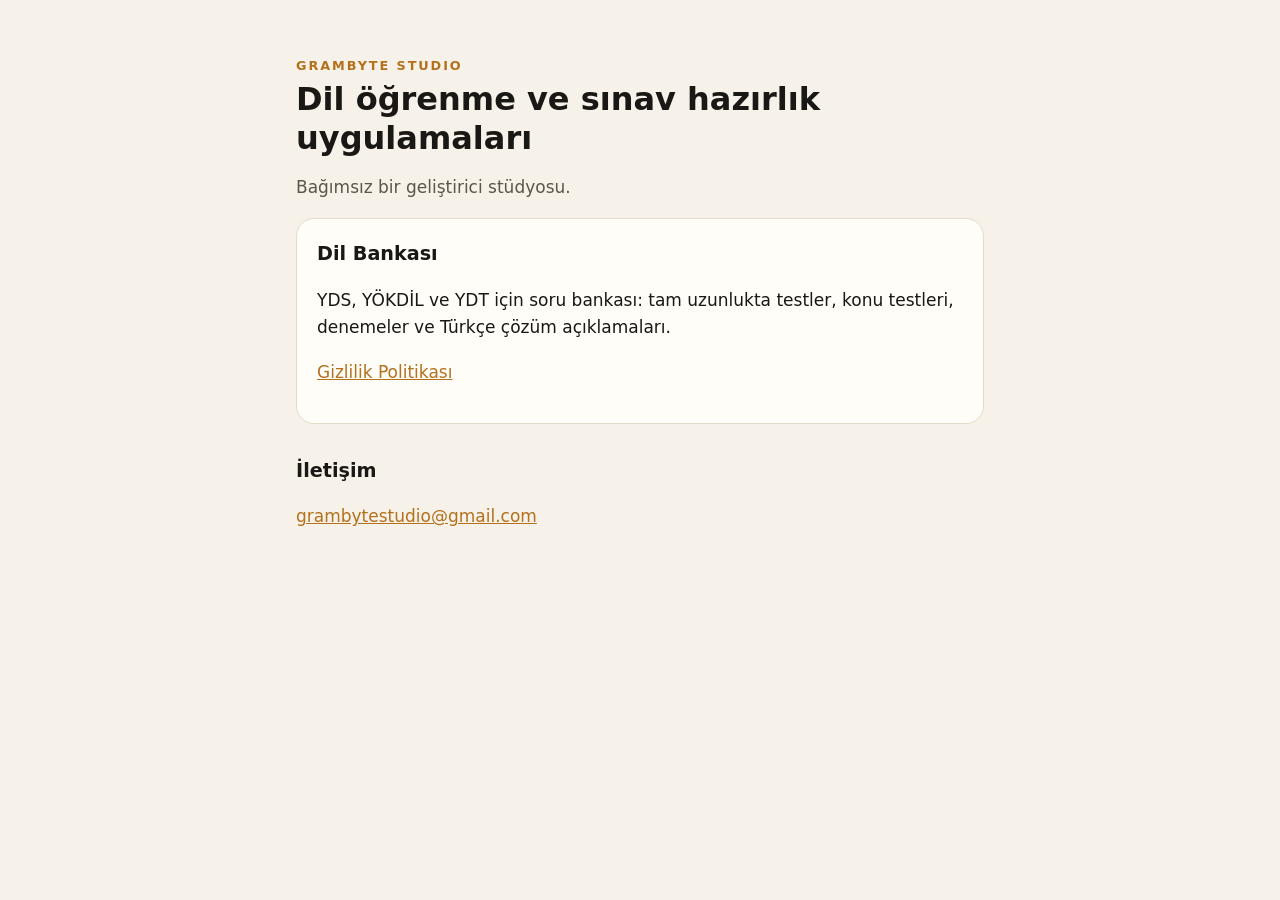
==== index.html @ 6dff1cbb "Add files via upload" ====
<!doctype html>
<html lang="tr">
<head>
<meta charset="utf-8">
<meta name="viewport" content="width=device-width, initial-scale=1">
<title>GramByte Studio</title>
<meta name="description" content="GramByte Studio: dil öğrenme ve sınav hazırlık uygulamaları.">
<link rel="stylesheet" href="style.css">
</head>
<body>
<main class="page">
  <p class="kicker">GRAMBYTE STUDIO</p>
  <h1>Dil öğrenme ve sınav hazırlık uygulamaları</h1>
  <p class="muted">Bağımsız bir geliştirici stüdyosu.</p>

  <section class="card">
    <h2>Dil Bankası</h2>
    <p>YDS, YÖKDİL ve YDT için soru bankası: tam uzunlukta testler, konu testleri, denemeler ve Türkçe çözüm açıklamaları.</p>
    <p><a href="dilbankasi/gizlilik.html">Gizlilik Politikası</a></p>
  </section>

  <h2>İletişim</h2>
  <p><a href="mailto:grambytestudio@gmail.com">grambytestudio@gmail.com</a></p>
</main>
</body>
</html>
---- style.css ----
:root {
  --paper: #f6f2e9;
  --card: #fffdf8;
  --ink: #1a1815;
  --muted: #5c554a;
  --accent: #b5701c;
  --line: #e4dccb;
}
@media (prefers-color-scheme: dark) {
  :root {
    --paper: #141310;
    --card: #1e1c18;
    --ink: #f3ede0;
    --muted: #b8ae9c;
    --accent: #e8b75e;
    --line: #383328;
  }
}
* { box-sizing: border-box; }
body {
  margin: 0;
  background: var(--paper);
  color: var(--ink);
  font: 17px/1.6 system-ui, -apple-system, "Segoe UI", Roboto, sans-serif;
}
.page {
  max-width: 720px;
  margin: 0 auto;
  padding: 32px 16px 64px;
}
h1 { font-size: 2rem; line-height: 1.2; margin: 4px 0 8px; }
h2 { font-size: 1.2rem; margin: 32px 0 8px; }
a { color: var(--accent); }
.kicker {
  margin: 24px 0 0;
  font-size: .8rem;
  font-weight: 700;
  letter-spacing: .15em;
  color: var(--accent);
}
.muted { color: var(--muted); }
.back { text-decoration: none; font-weight: 600; }
.card {
  background: var(--card);
  border: 1px solid var(--line);
  border-radius: 18px;
  padding: 20px;
  margin: 16px 0;
}
.card h2 { margin-top: 0; }
ul { padding-left: 1.2em; }
li { margin: 4px 0; }
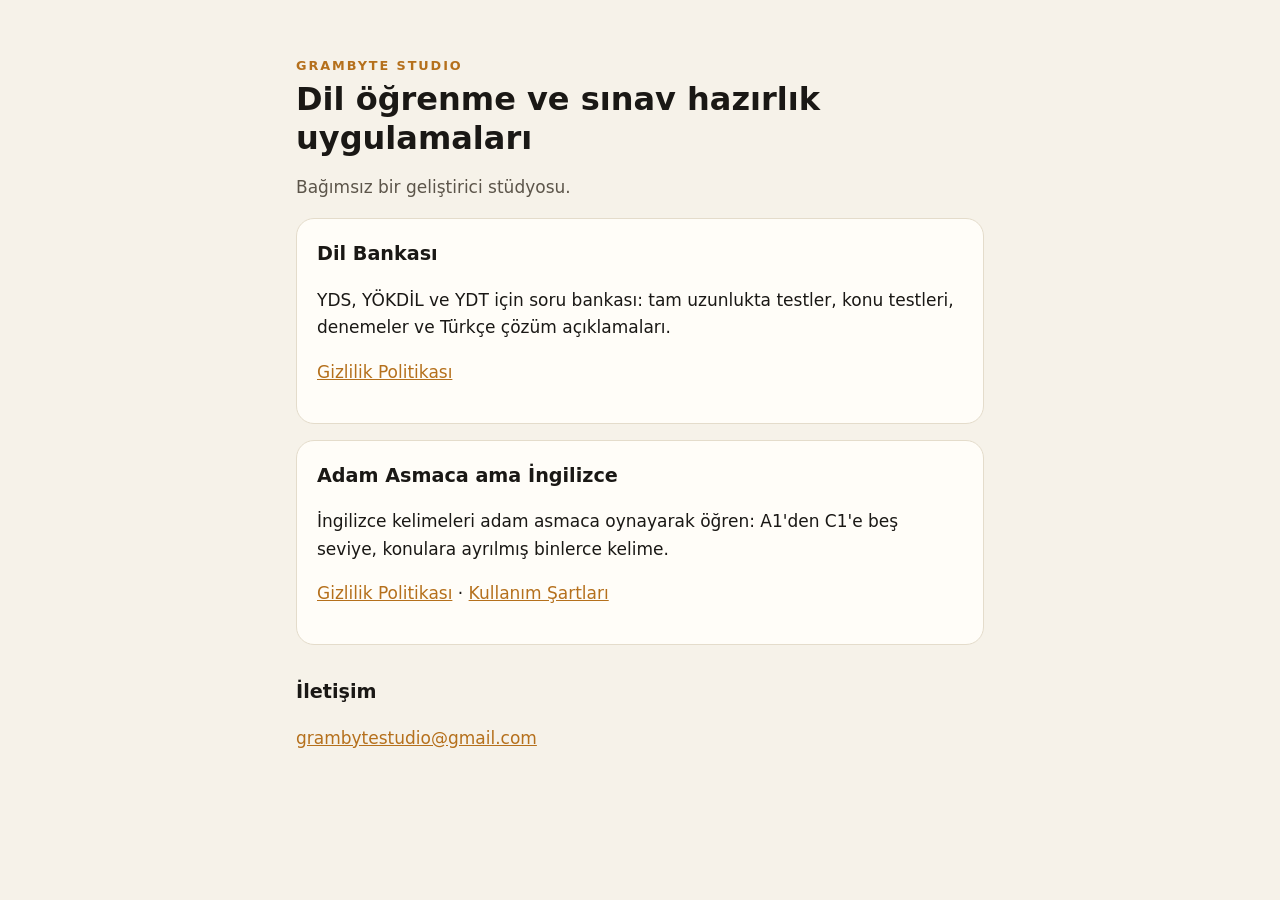
==== commit dad07b2a: "Update index.html" ====
--- a/index.html
+++ b/index.html
@@ -18,6 +18,12 @@
     <p>YDS, YÖKDİL ve YDT için soru bankası: tam uzunlukta testler, konu testleri, denemeler ve Türkçe çözüm açıklamaları.</p>
     <p><a href="dilbankasi/gizlilik.html">Gizlilik Politikası</a></p>
   </section>
+  
+  <section class="card">
+    <h2>Adam Asmaca ama İngilizce</h2>
+    <p>İngilizce kelimeleri adam asmaca oynayarak öğren: A1'den C1'e beş seviye, konulara ayrılmış binlerce kelime.</p>
+    <p><a href="adam-asmaca/gizlilik.html">Gizlilik Politikası</a> · <a href="adam-asmaca/kullanim-sartlari.html">Kullanım Şartları</a></p>
+  </section>
 
   <h2>İletişim</h2>
   <p><a href="mailto:grambytestudio@gmail.com">grambytestudio@gmail.com</a></p>
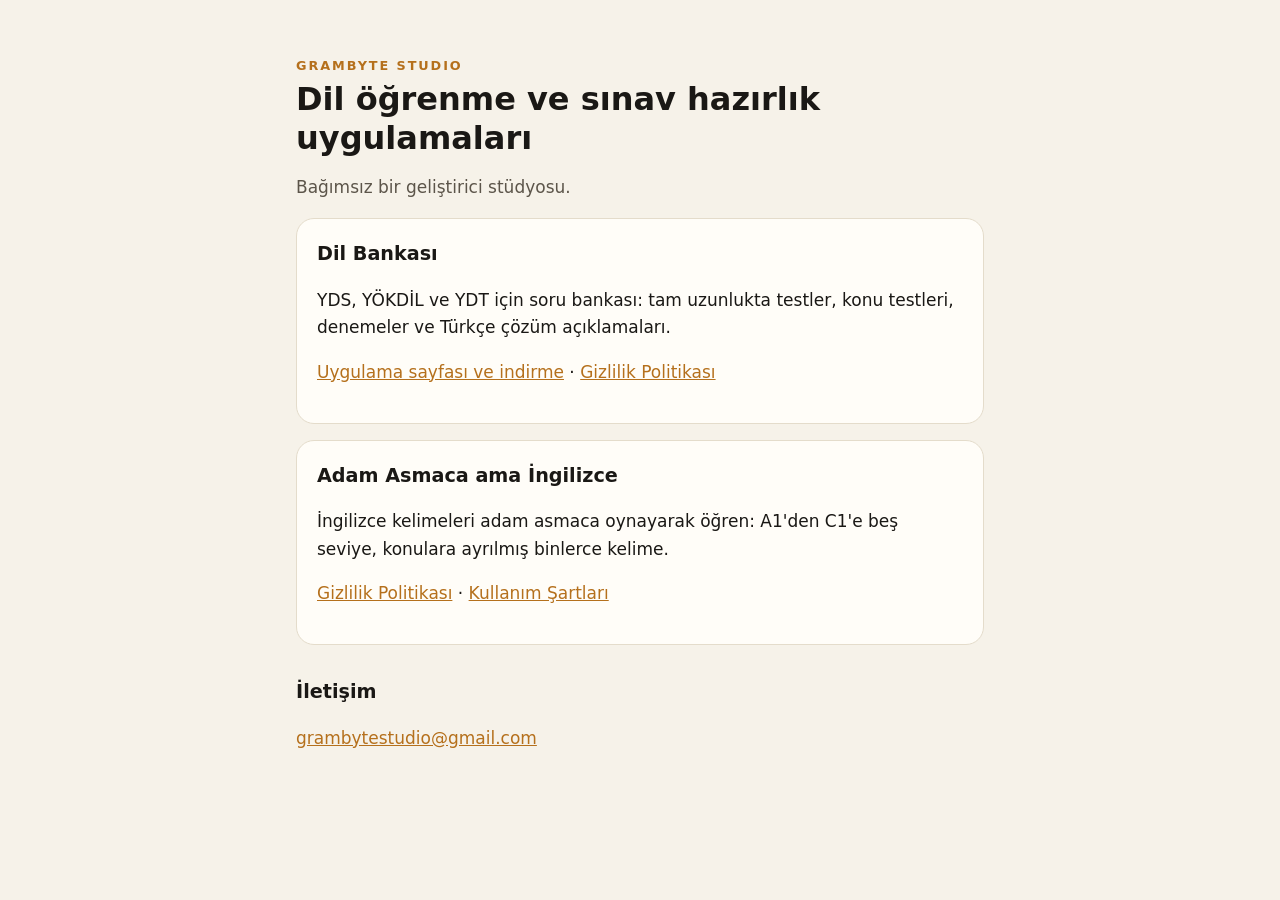
==== commit 275d8dbe: "Dil Bankası tanıtım ve indirme sayfası (11 Kasım 2026) Co-Authored-By: Claude Fable 5.2 <noreply@ant" ====
--- a/index.html
+++ b/index.html
@@ -16,7 +16,7 @@
   <section class="card">
     <h2>Dil Bankası</h2>
     <p>YDS, YÖKDİL ve YDT için soru bankası: tam uzunlukta testler, konu testleri, denemeler ve Türkçe çözüm açıklamaları.</p>
-    <p><a href="dilbankasi/gizlilik.html">Gizlilik Politikası</a></p>
+    <p><a href="dilbankasi/">Uygulama sayfası ve indirme</a> · <a href="dilbankasi/gizlilik.html">Gizlilik Politikası</a></p>
   </section>
   
   <section class="card">
